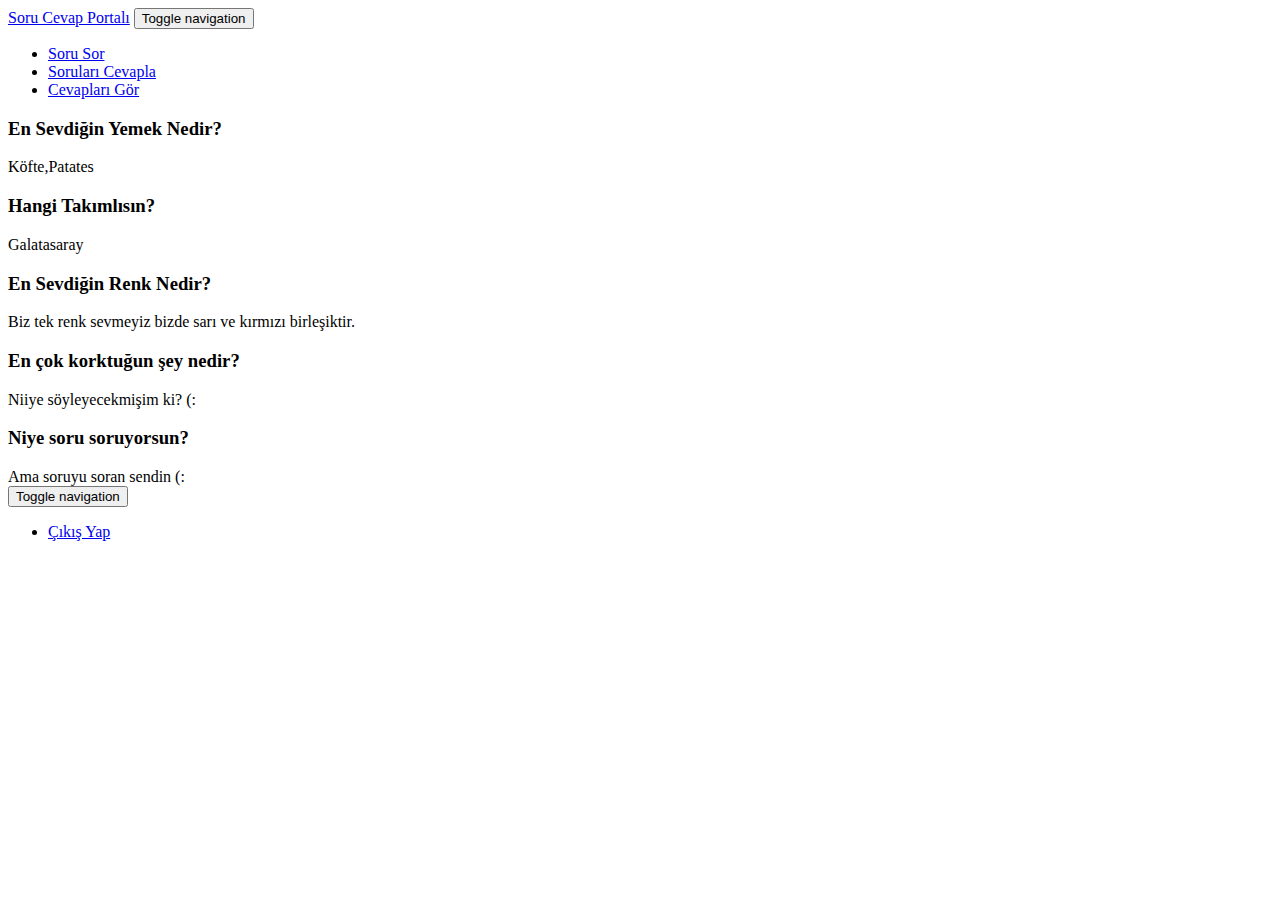
==== cevaplar.html @ fa98b7aa "Add files via upload" ====
<!DOCTYPE html>
<html>

<head>
    <meta charset="utf-8">
    <meta name="viewport" content="width=device-width, initial-scale=1.0">
    <title>SoruCevapPortali</title>
    <link rel="stylesheet" href="assets/bootstrap/css/bootstrap.min.css">
    <link rel="stylesheet" href="assets/css/styles.css">
    <link rel="stylesheet" href="assets/css/custom.css">
</head>

<body>
    <div class="container">
        <header>
            <nav class="navbar navbar-inverse navbar-fixed-top">
                <div class="container-fluid">
                    <div class="navbar-header"><a class="navbar-brand navbar-link" href="index.html">Soru Cevap Portalı</a>
                        <button class="navbar-toggle collapsed" data-toggle="collapse" data-target="#navcol-1"><span class="sr-only">Toggle navigation</span><span class="icon-bar"></span><span class="icon-bar"></span><span class="icon-bar"></span></button>
                    </div>
                    <div class="collapse navbar-collapse" id="navcol-1">
                        <ul class="nav navbar-nav">
                            <li role="presentation"><a href="index.html">Soru Sor</a></li>
                            <li role="presentation"><a href="sorucevapla.html">Soruları Cevapla</a></li>
                            <li class="active" role="presentation"><a href="cevaplar.html">Cevapları Gör</a></li>
                        </ul>
                    </div>
                </div>
            </nav>
        </header>
        <article>
            <div id="contentWrapper">
                <div class="row">
                    <div class="col-md-12" id="soruWrapper">
                        <div class="panel panel-default">
                            <div class="panel-heading">
                                <h3 class="panel-title">En Sevdiğin Yemek Nedir?</h3></div>
                            <div class="panel-body"><span>Köfte,Patates </span></div>
                        </div>
                        <div class="panel panel-default">
                            <div class="panel-heading">
                                <h3 class="panel-title">Hangi Takımlısın?</h3></div>
                            <div class="panel-body"><span>Galatasaray </span></div>
                        </div>
                        <div class="panel panel-default">
                            <div class="panel-heading">
                                <h3 class="panel-title">En Sevdiğin Renk Nedir?</h3></div>
                            <div class="panel-body"><span>Biz tek renk sevmeyiz bizde sarı ve kırmızı birleşiktir.</span></div>
                        </div>
                        <div class="panel panel-default">
                            <div class="panel-heading">
                                <h3 class="panel-title">En çok korktuğun şey nedir?</h3></div>
                            <div class="panel-body"><span>Niiye söyleyecekmişim ki? (:</span></div>
                        </div>
                        <div class="panel panel-default">
                            <div class="panel-heading">
                                <h3 class="panel-title">Niye soru soruyorsun?</h3></div>
                            <div class="panel-body"><span>Ama soruyu soran sendin (:</span></div>
                        </div>
                    </div>
                </div>
            </div>
        </article>
        <footer>
            <nav class="navbar navbar-default navbar-fixed-bottom">
                <div class="container-fluid">
                    <div class="navbar-header">
                        <button class="navbar-toggle collapsed" data-toggle="collapse" data-target="#navcol-2"><span class="sr-only">Toggle navigation</span><span class="icon-bar"></span><span class="icon-bar"></span><span class="icon-bar"></span></button>
                    </div>
                    <div class="collapse navbar-collapse" id="navcol-2">
                        <ul class="nav navbar-nav">
                            <li role="presentation"><a href="#">Çıkış Yap</a></li>
                        </ul>
                    </div>
                </div>
            </nav>
        </footer>
    </div>
    <script src="assets/js/jquery.min.js"></script>
    <script src="assets/bootstrap/js/bootstrap.min.js"></script>
</body>

</html>
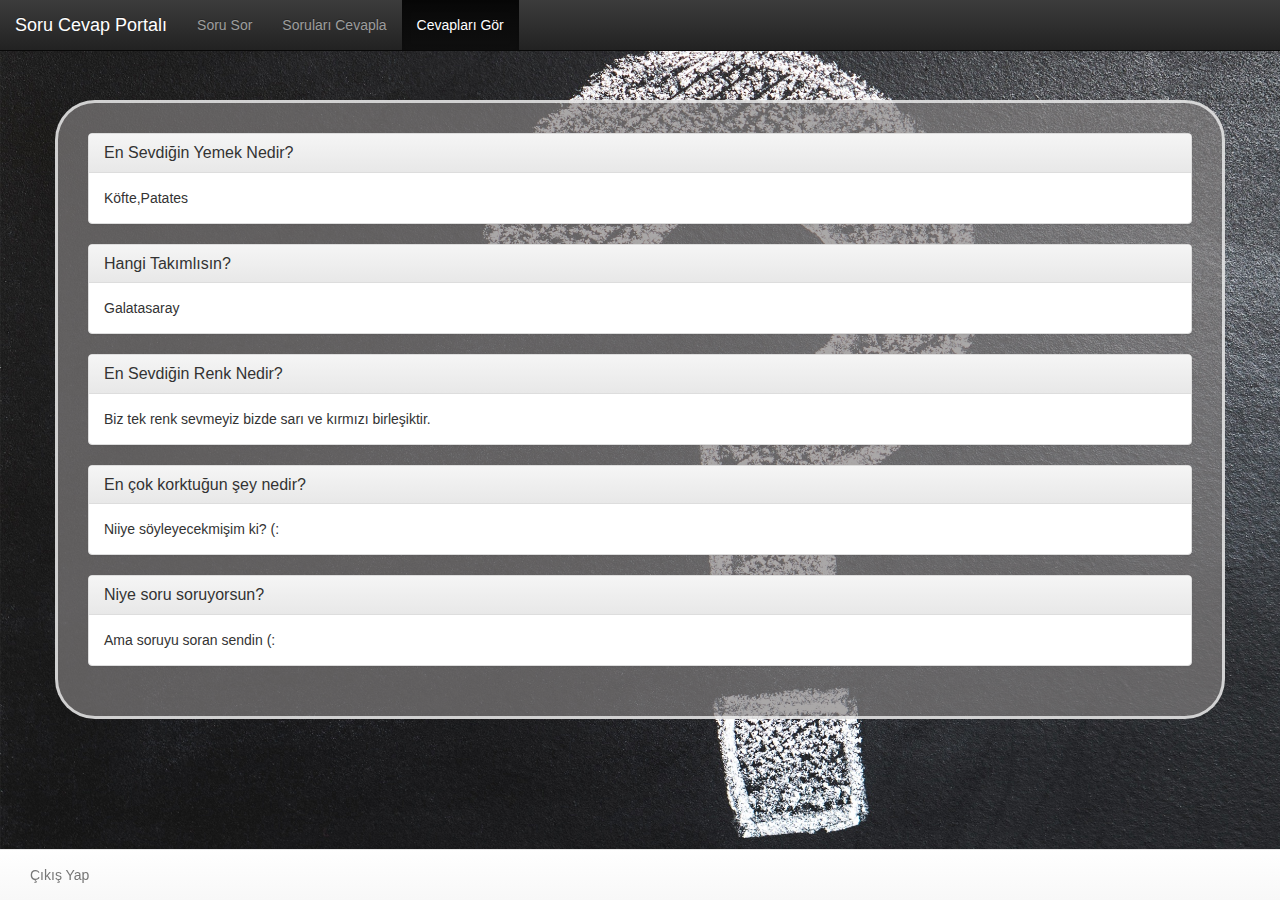
==== commit 153c67d5: "Add files via upload" ====
--- a/cevaplar.html
+++ b/cevaplar.html
@@ -5,9 +5,9 @@
     <meta charset="utf-8">
     <meta name="viewport" content="width=device-width, initial-scale=1.0">
     <title>SoruCevapPortali</title>
-    <link rel="stylesheet" href="assets/bootstrap/css/bootstrap.min.css">
-    <link rel="stylesheet" href="assets/css/styles.css">
-    <link rel="stylesheet" href="assets/css/custom.css">
+    <link rel="stylesheet" href="bootstrap/css/bootstrap.min.css">
+    <link rel="stylesheet" href="css/styles.css">
+    <link rel="stylesheet" href="css/custom.css">
 </head>
 
 <body>
@@ -76,8 +76,8 @@
             </nav>
         </footer>
     </div>
-    <script src="assets/js/jquery.min.js"></script>
-    <script src="assets/bootstrap/js/bootstrap.min.js"></script>
+    <script src="js/jquery.min.js"></script>
+    <script src="bootstrap/js/bootstrap.min.js"></script>
 </body>
 
 </html>--- a/css/custom.css
+++ b/css/custom.css
@@ -0,0 +1,48 @@
+body{
+  background-image:url(../img/background.jpg);
+  background-size:cover;
+  background-attachment:fixed;
+}
+
+div#contentWrapper{
+  display:block;
+  margin-top:100px;
+  margin-bottom:100px;
+}
+
+textarea#soruYaz{
+  min-width:100%;
+  height:200px;
+  background-color:rgba(247,247,247,0.8);
+  border-radius:30px;
+  padding:10px;
+}
+
+h1#soruSorHeading{
+  color:white;
+  text-align:center;
+  margin-top:0px;
+}
+
+div#soruWrapper.col-md-12{
+  background-color:rgba(129,127,127,0.68);
+  border-radius:40px;
+  padding:30px;
+  border:solid;
+  border-color:rgba(255,255,255,0.71);
+}
+
+button#gonderButton.btn.btn-success.btn-lg{
+  width:100%;
+  border-radius:40px;
+}
+
+.cevaplaInput{
+  width:60%;
+  margin-right:40px;
+}
+
+.gonderButton{
+  width:150px;
+}
+
